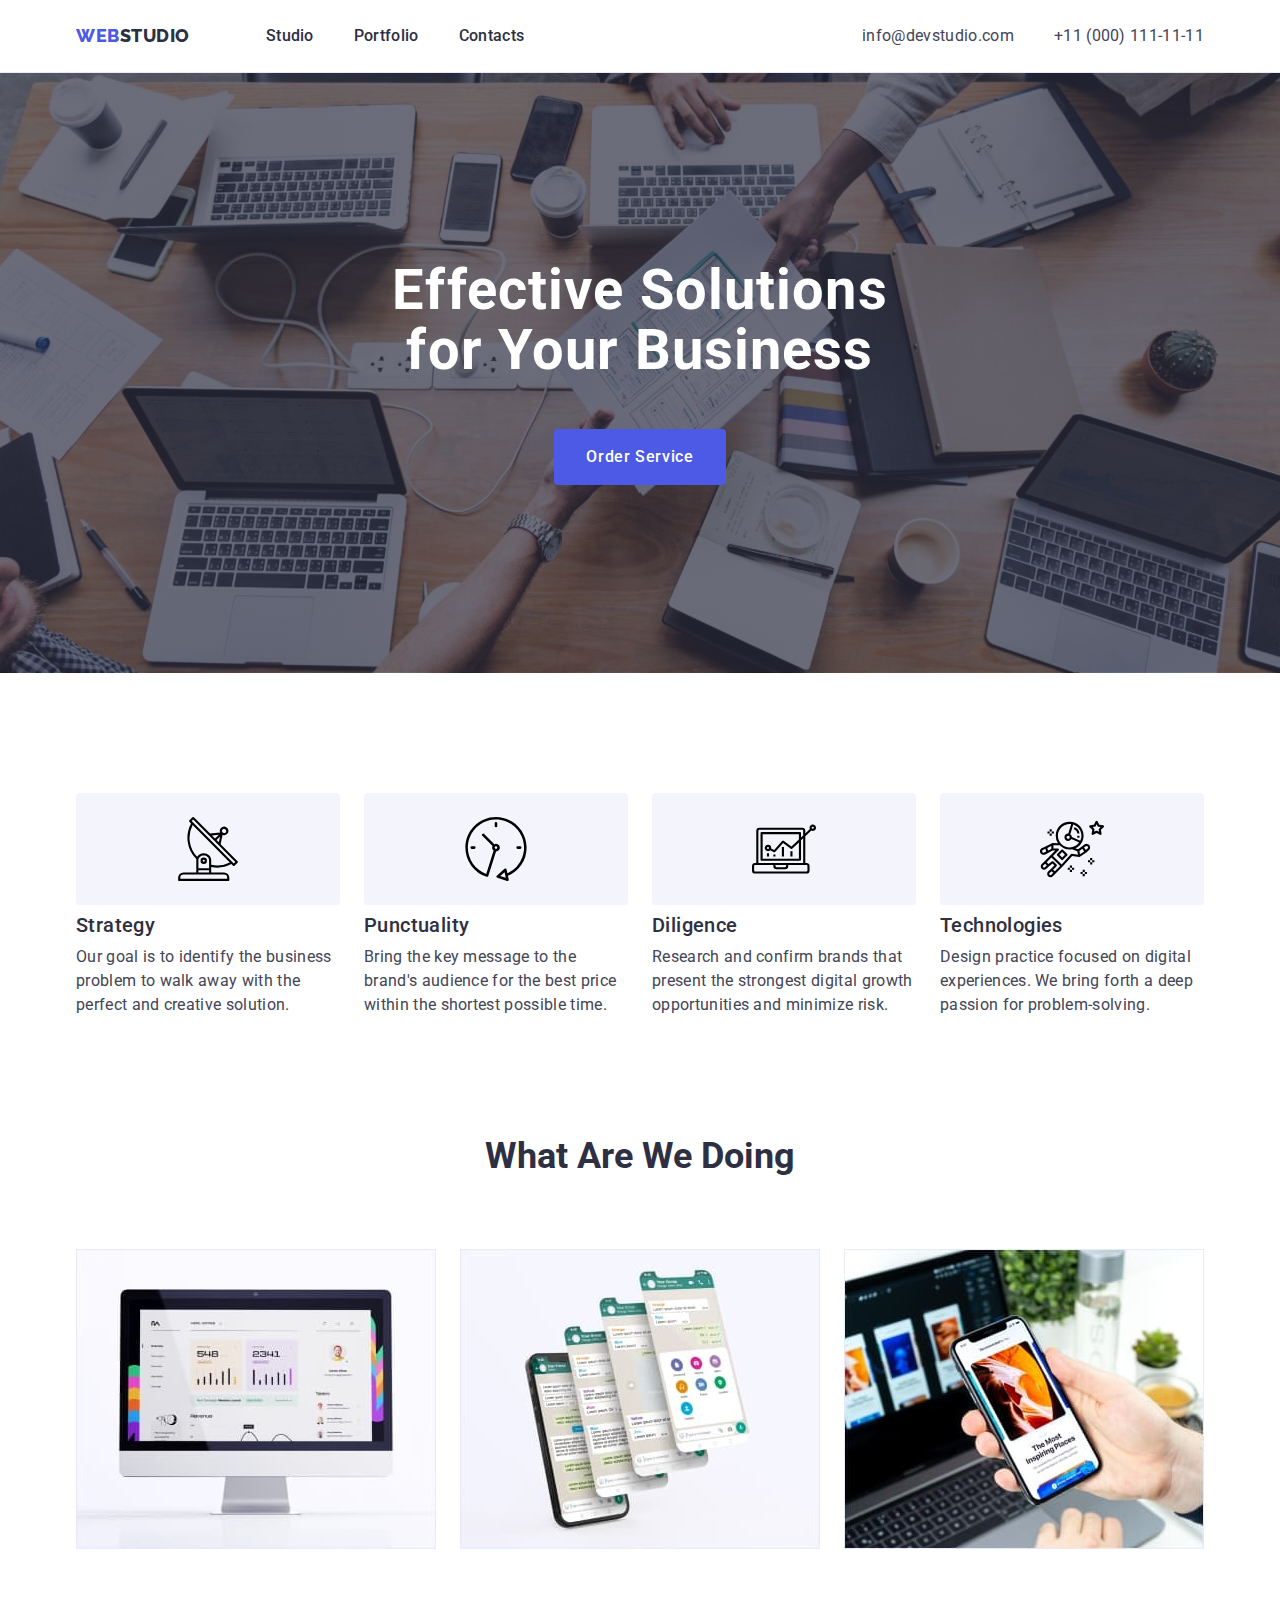
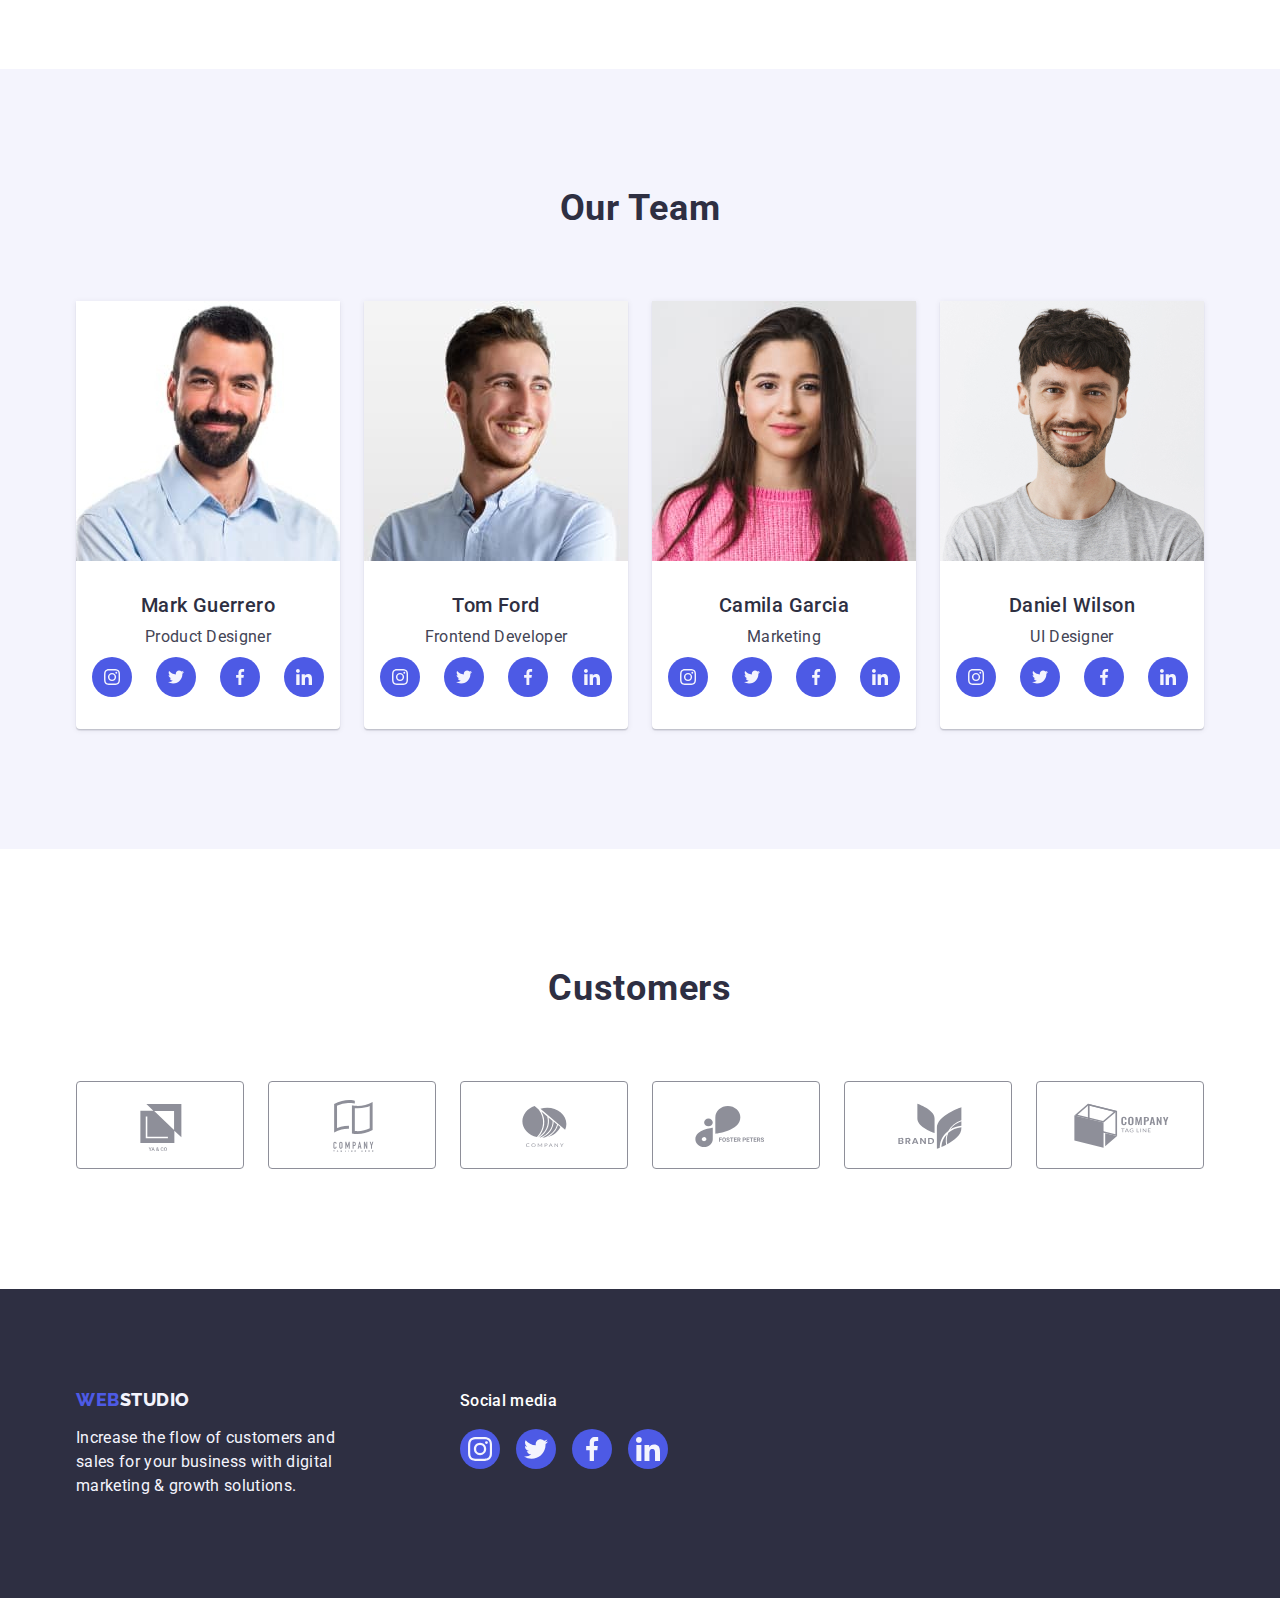
==== index.html @ 3f668e4c "Initial commit" ====
<!DOCTYPE html>
<html lang="en">
  <head>
    <meta charset="UTF-8" />
    <meta http-equiv="X-UA-Compatible" content="IE=edge" />
    <meta name="viewport" content="width=device-width, initial-scale=1.0" />
    <link
      rel="stylesheet"
      href="https://cdnjs.cloudflare.com/ajax/libs/modern-normalize/2.0.0/modern-normalize.min.css"
    />
    <link rel="stylesheet" href="./css/style.css" />
    <link rel="preconnect" href="https://fonts.googleapis.com" />
    <link rel="preconnect" href="https://fonts.gstatic.com" crossorigin />
    <link
      href="https://fonts.googleapis.com/css2?family=Raleway:wght@800&display=swap"
      rel="stylesheet"
    />
    <link
      href="https://fonts.googleapis.com/css2?family=Raleway:wght@800&family=Roboto:wght@400;500;700;900&display=swap"
      rel="stylesheet"
    />
    <title>WebStudio</title>
  </head>
  <body>
    <header class="header_section">
      <div class="container header_wrapper">
        <nav class="navigation_section">
          <a class="logo link" href="./index.html"
            >Web<span class="studio">Studio</span></a
          >
          <ul class="navigation_list list">
            <li class="navigation_item_list">
              <a class="navigation_item link" href="./index.html">Studio</a>
            </li>
            <li class="navigation_item_list">
              <a class="navigation_item link" href="./portfolio.html"
                >Portfolio</a
              >
            </li>
            <li class="navigation_item_list">
              <a class="navigation_item link" href="">Contacts</a>
            </li>
          </ul>
        </nav>
        <address class="adress_general">
          <ul class="adress list">
            <li class="adress_site">
              <a class="adress_item link" href="mailto:info@devstudio.com"
                >info@devstudio.com</a
              >
            </li>
            <li class="adress_tel">
              <a class="adress_item link" href="tel:+110001111111"
                >+11 (000) 111-11-11</a
              >
            </li>
          </ul>
        </address>
      </div>
    </header>
    <main>
      <section class="effective_section">
        <div class="container">
          <h1 class="title_main_section">
            Effective Solutions for Your Business
          </h1>
          <button class="btn_ord" type="button">Order Service</button>
        </div>
      </section>

      <section class="features">
        <div class="container">
          <h2 class="features_title">Features</h2>

          <ul class="features_ul list">
            <li class="features_item">
              <div class="feature_icon">
                <svg class="features_img" width="64" height="64">
                  <use href="./images/icons.svg#icon-antenna"></use>
                </svg>
              </div>
              <h3 class="features_subtitle">Strategy</h3>
              <p class="features_description">
                Our goal is to identify the business problem to walk away with
                the perfect and creative solution.
              </p>
            </li>
            <li class="features_item">
              <div class="feature_icon">
                <svg class="features_img" width="64" height="64">
                  <use href="./images/icons.svg#icon-clock"></use>
                </svg>
              </div>
              <h3 class="features_subtitle">Punctuality</h3>
              <p class="features_description">
                Bring the key message to the brand's audience for the best price
                within the shortest possible time.
              </p>
            </li>
            <li class="features_item">
              <div class="feature_icon">
                <svg class="features_img" width="64" height="64">
                  <use href="./images/icons.svg#icon-diagram"></use>
                </svg>
              </div>
              <h3 class="features_subtitle">Diligence</h3>
              <p class="features_description">
                Research and confirm brands that present the strongest digital
                growth opportunities and minimize risk.
              </p>
            </li>
            <li class="features_item">
              <div class="feature_icon">
                <svg class="features_img" width="64" height="64">
                  <use href="./images/icons.svg#icon-astronaut"></use>
                </svg>
              </div>
              <h3 class="features_subtitle">Technologies</h3>
              <p class="features_description">
                Design practice focused on digital experiences. We bring forth a
                deep passion for problem-solving.
              </p>
            </li>
          </ul>
        </div>
      </section>

      <section class="works">
        <div class="container">
          <h2 class="title_works">What are we doing</h2>
          <ul class="works_list list">
            <li class="work_photo">
              <img src="./images/desktop.jpg" alt="desctop" width="360" />
            </li>
            <li class="work_photo">
              <img src="./images/mobile.jpg" alt="desctop" width="360" />
            </li>
            <li class="work_photo">
              <img src="./images/mix.jpg" alt="adaptive" width="360" />
            </li>
          </ul>
        </div>
      </section>
      <section class="team">
        <div class="container">
          <h2 class="title_team">Our Team</h2>
          <ul class="list_team list">
            <li class="workers">
              <img src="./images/beard.jpg" alt="man" width="264" />
              <div class="container_team">
                <h3 class="title_workers">Mark Guerrero</h3>
                <p class="description_workers">Product Designer</p>
                <ul class="social_list list">
                  <li class="social_item">
                    <a href="" class="social_link link">
                      <svg class="social_svg" width="16" height="16">
                        <use href="./images/icons.svg#icon-instagram"></use>
                      </svg>
                    </a>
                  </li>
                  <li class="social_item">
                    <a href="" class="social_link link">
                      <svg class="social_svg" width="16" height="16">
                        <use href="./images/icons.svg#icon-twitter"></use>
                      </svg>
                    </a>
                  </li>
                  <li class="social_item">
                    <a href="" class="social_link link">
                      <svg class="social_svg" width="16" height="16">
                        <use href="./images/icons.svg#icon-facebook"></use>
                      </svg>
                    </a>
                  </li>
                  <li class="social_item">
                    <a href="" class="social_link link">
                      <svg class="social_svg" width="16" height="16">
                        <use href="./images/icons.svg#icon-linkedin"></use>
                      </svg>
                    </a>
                  </li>
                </ul>
              </div>
            </li>
            <li class="workers">
              <img src="./images/small_beard.jpg" alt="man" width="264" />
              <div class="container_team">
                <h3 class="title_workers">Tom Ford</h3>
                <p class="description_workers">Frontend Developer</p>
                <ul class="social_list list">
                  <li class="social_item">
                    <a href="" class="social_link link">
                      <svg class="social_svg" width="16" height="16">
                        <use href="./images/icons.svg#icon-instagram"></use>
                      </svg>
                    </a>
                  </li>
                  <li class="social_item">
                    <a href="" class="social_link link">
                      <svg class="social_svg" width="16" height="16">
                        <use href="./images/icons.svg#icon-twitter"></use>
                      </svg>
                    </a>
                  </li>
                  <li class="social_item">
                    <a href="" class="social_link link">
                      <svg class="social_svg" width="16" height="16">
                        <use href="./images/icons.svg#icon-facebook"></use>
                      </svg>
                    </a>
                  </li>
                  <li class="social_item">
                    <a href="" class="social_link link">
                      <svg class="social_svg" width="16" height="16">
                        <use href="./images/icons.svg#icon-linkedin"></use>
                      </svg>
                    </a>
                  </li>
                </ul>
              </div>
            </li>
            <li class="workers">
              <img src="./images/woman.jpg" alt="woman" width="264" />
              <div class="container_team">
                <h3 class="title_workers">Camila Garcia</h3>
                <p class="description_workers">Marketing</p>
                <ul class="social_list list">
                  <li class="social_item">
                    <a href="" class="social_link link">
                      <svg class="social_svg" width="16" height="16">
                        <use href="./images/icons.svg#icon-instagram"></use>
                      </svg>
                    </a>
                  </li>
                  <li class="social_item">
                    <a href="" class="social_link link">
                      <svg class="social_svg" width="16" height="16">
                        <use href="./images/icons.svg#icon-twitter"></use>
                      </svg>
                    </a>
                  </li>
                  <li class="social_item">
                    <a href="" class="social_link link">
                      <svg class="social_svg" width="16" height="16">
                        <use href="./images/icons.svg#icon-facebook"></use>
                      </svg>
                    </a>
                  </li>
                  <li class="social_item">
                    <a href="" class="social_link link">
                      <svg class="social_svg" width="16" height="16">
                        <use href="./images/icons.svg#icon-linkedin"></use>
                      </svg>
                    </a>
                  </li>
                </ul>
              </div>
            </li>
            <li class="workers">
              <img src="./images/medium_beard.jpg" alt="man" width="264" />
              <div class="container_team">
                <h3 class="title_workers">Daniel Wilson</h3>
                <p class="description_workers">UI Designer</p>
                <ul class="social_list list">
                  <li class="social_item">
                    <a href="" class="social_link link">
                      <svg class="social_svg" width="16" height="16">
                        <use href="./images/icons.svg#icon-instagram"></use>
                      </svg>
                    </a>
                  </li>
                  <li class="social_item">
                    <a href="" class="social_link link">
                      <svg class="social_svg" width="16" height="16">
                        <use href="./images/icons.svg#icon-twitter"></use>
                      </svg>
                    </a>
                  </li>
                  <li class="social_item">
                    <a href="" class="social_link link">
                      <svg class="social_svg" width="16" height="16">
                        <use href="./images/icons.svg#icon-facebook"></use>
                      </svg>
                    </a>
                  </li>
                  <li class="social_item">
                    <a href="" class="social_link link">
                      <svg class="social_svg" width="16" height="16">
                        <use href="./images/icons.svg#icon-linkedin"></use>
                      </svg>
                    </a>
                  </li>
                </ul>
              </div>
            </li>
          </ul>
        </div>
      </section>
      <section class="customers">
        <div class="container">
          <h2 class="title_customers">Customers</h2>
          <ul class="list_customers list">
            <li class="customer_item">
              <a href="" class="customers_link">
                <svg class="img_customers" width="104" height="56">
                  <use href="./images/icons.svg#icon-Logo"></use>
                </svg>
              </a>
            </li>
            <li class="customer_item">
              <a href="" class="customers_link">
                <svg class="img_customers" width="104" height="56">
                  <use href="./images/icons.svg#icon-Logo1"></use>
                </svg>
              </a>
            </li>
            <li class="customer_item">
              <a href="" class="customers_link">
                <svg class="img_customers" width="104" height="56">
                  <use href="./images/icons.svg#icon-Logo2"></use>
                </svg>
              </a>
            </li>
            <li class="customer_item">
              <a href="" class="customers_link">
                <svg class="img_customers" width="104" height="56">
                  <use href="./images/icons.svg#icon-Logo3"></use>
                </svg>
              </a>
            </li>
            <li class="customer_item">
              <a href="" class="customers_link">
                <svg class="img_customers" width="104" height="56">
                  <use href="./images/icons.svg#icon-Logo4"></use>
                </svg>
              </a>
            </li>
            <li class="customer_item">
              <a href="" class="customers_link">
                <svg class="img_customers" width="104" height="56">
                  <use href="./images/icons.svg#icon-Logo5"></use>
                </svg>
              </a>
            </li>
          </ul>
        </div>
      </section>
    </main>

    <footer class="footer_main">
      <div class="container footer_container">
        <div class="footer_text">
          <a class="logo_footer link" href="./index.html"
            >Web<span class="footer_logo_span">Studio</span></a
          >
          <p class="footer_p">
            Increase the flow of customers and sales for your business with
            digital marketing & growth solutions.
          </p>
        </div>
        <div class="social_footer">
          <p class="social_footer_text">Social media</p>
          <ul class="social_list social_list_footer list">
            <li class="social_item social_item_footer">
              <a href="" class="social_link social_link_footer link">
                <svg class="social_svg" width="24" height="24">
                  <use href="./images/icons.svg#icon-instagram"></use>
                </svg>
              </a>
            </li>
            <li class="social_item social_item_footer">
              <a href="" class="social_link social_link_footer link">
                <svg class="social_svg" width="24" height="24">
                  <use href="./images/icons.svg#icon-twitter"></use>
                </svg>
              </a>
            </li>
            <li class="social_item social_item_footer">
              <a href="" class="social_link social_link_footer link">
                <svg class="social_svg" width="24" height="24">
                  <use href="./images/icons.svg#icon-facebook"></use>
                </svg>
              </a>
            </li>
            <li class="social_item social_item_footer">
              <a href="" class="social_link social_link_footer link">
                <svg class="social_svg" width="24" height="24">
                  <use href="./images/icons.svg#icon-linkedin"></use>
                </svg>
              </a>
            </li>
          </ul>
        </div>
      </div>
    </footer>
  </body>
</html>
---- css/style.css ----
:root {
  --slate: #434455;
  --iris: #4d5ae5;
  --navyblue: #2e2f42;
  --ocean: #404bbf;
}
h1,
h2,
h3,
h4,
h5,
h6,
p,
ul {
  margin: 0;
  padding: 0;
}
img {
  display: block;
  max-width: 100%;
  height: auto;
}
.container {
  width: 1158px;
  padding: 0 15px;
  margin: 0 auto;
}
body {
  font-family: "Roboto", sans-serif;
  color: var(--slate);
  background-color: #ffffff;
}
.link {
  text-decoration: none;
}
.list {
  list-style: none;
}

/* HEADER FOR TWO PAGEs*/
.header_section {
  border-bottom: 1px solid #e7e9fc;
  box-shadow: 0px 1px 6px 0px rgba(46, 47, 66, 0.08),
    0px 1px 1px 0px rgba(46, 47, 66, 0.16),
    0px 2px 1px 0px rgba(46, 47, 66, 0.08);
}
.header_wrapper {
  display: flex;
}
.logo {
  font-family: "Raleway", sans-serif;
  font-weight: 800;
  font-size: 18px;
  line-height: 1.17;
  letter-spacing: 0.03em;
  text-transform: uppercase;
  color: var(--iris);
  margin-right: 76px;
}
.navigation_section {
  display: flex;
  align-items: center;
}
.navigation_list {
  display: flex;
}
.navigation_item_list:not(:last-child) {
  margin-right: 40px;
}
.navigation_item {
  font-weight: 500;
  font-size: 16px;
  line-height: 1.5;
  letter-spacing: 0.02em;
  color: var(--navyblue);
  padding: 24px 0;
  display: block;
}
.navigation_item:hover {
  color: var(--ocean);
}
.navigation_item:focus {
  color: var(--ocean);
}

.adress_general {
  font-style: normal;
  margin-left: auto;
}
.adress {
  display: flex;
}
.adress_site {
  margin-right: 40px;
}

.studio {
  color: var(--navyblue);
}
.navigation_item {
  font-family: "Roboto", sans-serif;
  font-weight: 500;
  font-size: 16px;
  color: var(--navyblue);
  letter-spacing: 0.02em;
}
.navigation_item:active {
  color: var(--ocean);
  text-decoration: underline;
}

.adress_item {
  font-family: "Roboto", sans-serif;
  font-style: normal;
  font-weight: 400;
  font-size: 16px;
  color: var(--slate);
  letter-spacing: 0.02em;
  line-height: 1.5;
  padding: 24px 0;
  display: block;
}
.adress_item:hover {
  color: var(--ocean);
}
.adress_item:focus {
  color: var(--ocean);
}
/* END HEADER FOR TWO PAGEs*/
/*FOOTER FOR TWO PAGES */
.footer_container {
  display: flex;
  align-items: baseline;
}
.social_footer_text {
  color: white;
  margin-bottom: 16px;
  font-size: 16px;
  font-weight: 500;
  line-height: 1.5;
  letter-spacing: 0.02em;
}
.social_footer .social_list_footer {
  gap: 16px;
}

.social_item_footer:hover .social_link_footer {
  background-color: #31d0aa;
}
.social_item .social_link_footer:focus {
  background-color: #31d0aa;
}
.footer_text {
  margin-right: 120px;
}
.footer_p {
  font-family: "Roboto", sans-serif;
  font-style: normal;
  font-weight: 400;
  font-size: 16px;
  line-height: 24px;
  letter-spacing: 0.02em;
  color: #f4f4fd;
  width: 264px;
}
.logo_footer {
  font-family: "Raleway", sans-serif;
  line-height: 1.17;
  font-weight: 800;
  font-size: 18px;
  letter-spacing: 0.03em;
  text-transform: uppercase;
  color: var(--iris);
  display: inline-block;
  margin-bottom: 16px;
}
.footer_logo_span {
  color: #f4f4fd;
}
.footer_main {
  background-color: var(--navyblue);
  padding: 100px 0;
}
/*END FOOTER FOR TWO PAGES */
/*   
MAIN PAGE START
*/
.btn_ord {
  font-family: "Roboto", sans-serif;
  line-height: 24px;
  font-weight: 500;
  font-size: 16px;
  letter-spacing: 0.04em;
  color: #ffffff;
  background: var(--iris);
  cursor: pointer;
  display: block;
  min-width: 169px;
  height: 56px;
  border: none;
  margin: 0 auto;
  padding: 16px 32px;
  border-radius: 4px;

  margin-top: 48px;
}
.btn_ord:hover {
  background: var(--ocean);
}
.btn_ord:focus {
  background: var(--ocean);
}
.effective_section {
  font-family: "Roboto";
  margin: 0 auto;
  font-weight: 700;
  font-size: 56px;
  line-height: 60px;
  letter-spacing: 0.02em;
  color: #ffffff;
  padding: 188px 0;
  background-image: linear-gradient(
      rgba(46, 47, 66, 0.7),
      rgba(46, 47, 66, 0.7)
    ),
    url("../images/bg/bg.jpeg");
  background-repeat: no-repeat;
  background-position: center center;
  background-size: cover;
  max-width: 1440px;
}
.title_main_section {
  font-size: 56px;
  line-height: 1.07;
  text-align: center;
  letter-spacing: 0.02em;
  max-width: 496px;
  display: block;
  margin: 0 auto;
}
.features {
  padding: 120px 0;
}
.feature_icon {
  display: flex;
  justify-content: center;
  align-items: center;
  height: 112px;
  background-color: #f4f4fd;
  border-radius: 4px;
  margin-bottom: 8px;
}
.feature_icon svg {
  width: 64px;
  height: 64px;
}
.features_description {
  font-family: "Roboto";

  font-size: 16px;
  line-height: 24px;
  letter-spacing: 0.02em;
  color: var(--slate);
}
.features_ul {
  display: flex;
}

.features_item {
  width: calc((100% - 72px) / 4);
}
.features_item:not(:last-child) {
  margin-right: 24px;
}

.features_title {
  position: absolute;
  width: 1px;
  height: 1px;
  margin: -1px;
  border: 0;
  padding: 0;
  white-space: nowrap;
  clip-path: inset(100%);
  clip: rect(0 0 0 0);
  overflow: hidden;
}
.title_works {
  font-family: "Roboto", sans-serif;
  text-align: center;
  font-weight: 700;
  font-size: 36px;
  color: var(--navyblue);
  text-transform: capitalize;
  line-height: 1.11;
  margin-bottom: 72px;
}
.works {
  padding-bottom: 120px;
}
.works_list {
  display: flex;
}
.work_photo {
  display: block;
  width: calc((100% - 48px) / 3);
}
.work_photo:not(:last-child) {
  margin-right: 24px;
}

.team {
  background-color: #f4f4fd;
  padding: 120px 0;
}
.list_team {
  display: flex;
}
.title_team {
  font-family: "Roboto";
  line-height: 1.11;
  font-weight: 700;
  font-size: 36px;
  color: var(--navyblue);
  text-align: center;
  letter-spacing: 0.02em;
  text-transform: capitalize;
  margin-bottom: 72px;
}

.workers {
  background-color: #ffffff;
  width: calc((100% - 72px) / 4);
  border-radius: 0px 0px 4px 4px;
  box-shadow: 0px 2px 1px 0px rgba(46, 47, 66, 0.08),
    0px 1px 1px 0px rgba(46, 47, 66, 0.16),
    0px 1px 6px 0px rgba(46, 47, 66, 0.08);
}
.workers:not(:last-child) {
  margin-right: 24px;
}
.container_team {
  padding: 32px 16px;
}
.title_workers {
  font-family: "Roboto", sans-serif;
  font-weight: 500;
  font-size: 20px;
  line-height: 1.2;
  letter-spacing: 0.02em;
  color: var(--navyblue);
  text-align: center;
  margin-bottom: 8px;
}
.description_workers {
  font-size: 16px;
  letter-spacing: 0.02em;
  line-height: 1.5;
  color: var(--slate);
  text-align: center;
  margin-bottom: 8px;
}
.social_list {
  display: flex;
  justify-content: center;
  gap: 24px;
}
.social_link {
  display: flex;
  width: 40px;
  height: 40px;
  border-radius: 50%;
  background: #4d5ae5;
  justify-content: center;
  align-items: center;
}
.social_link:hover {
  background-color: #404bbf;
}
.social_link:focus {
  background-color: #404bbf;
  outline: none;
}
.social_link svg {
  fill: #f4f4fd;
}
.customers {
  padding: 120px 0;
}

.title_customers {
  font-size: 36px;
  font-family: Roboto;
  font-weight: 700;
  line-height: 40px;
  letter-spacing: 0.72px;
  text-align: center;
  margin-bottom: 72px;
  line-height: 1.11;
  color: #2e2f42;
}
.list_customers {
  display: flex;
  justify-content: center;
  gap: 24px;
}
.customer_item {
  width: calc((100% - 120px) / 6);
  height: 88px;
  border-radius: 4px;
}
.customers_link {
  width: 100%;
  height: 100%;
  border: 1px solid #8e8f99;
  border-radius: 4px;
  display: flex;
  justify-content: center;
  align-items: center;
  color: #8e8f99;
}

.customers_link:hover {
  border-color: #404bbf;
  color: #404bbf;
}
.customers_link:focus {
  border-color: #404bbf;
  color: #404bbf;
}
.img_customers {
  fill: currentColor;
}
/*MAIN PAGE END */
/* SECOND PAGE START*/
.main_section {
  padding: 96px 0 120px;
}

.buttons_filtr {
  display: flex;
  justify-content: center;
  margin-bottom: 72px;
}
.button_filtr {
  font-family: "Roboto", sans-serif;
  color: var(--iris);
  font-weight: 500;
  font-size: 16px;
  line-height: 1.5;
  background: #f4f4fd;
  border: 1px solid #e7e9fc;
  letter-spacing: 0.04em;
  cursor: pointer;
  display: block;
  padding: 12px 24px;
  border-radius: 4px;
}
.button_filtr:hover {
  background-color: var(--ocean);
  color: white;
  border: 1px solid transparent;
  box-shadow: 0px 2px 2px 0px rgba(0, 0, 0, 0.12),
    0px 2px 1px 0px rgba(0, 0, 0, 0.08), 0px 3px 1px 0px rgba(0, 0, 0, 0.1);
}
.button_filtr:focus {
  background-color: var(--ocean);
  color: white;
  border: 1px solid transparent;
  box-shadow: 0px 2px 2px 0px rgba(0, 0, 0, 0.12),
    0px 2px 1px 0px rgba(0, 0, 0, 0.08), 0px 3px 1px 0px rgba(0, 0, 0, 0.1);
}
.button_portfolio_li:not(:last-child) {
  margin-right: 24px;
}
.features_subtitle {
  font-family: "Roboto", sans-serif;
  font-weight: 500;
  font-size: 20px;
  line-height: 24px;
  letter-spacing: 0.02em;
  color: var(--navyblue);
  margin-bottom: 8px;
}
.title_photo {
  font-weight: 500;
  font-size: 20px;
  line-height: 1.2;
  letter-spacing: 0.02em;
  color: var(--navyblue);
  margin-bottom: 8px;
}
.portfolio_card {
  display: block;
}
.portfolio_card:hover {
  box-shadow: 0px 2px 1px 0px rgba(46, 47, 66, 0.08),
    0px 1px 1px 0px rgba(46, 47, 66, 0.16),
    0px 1px 6px 0px rgba(46, 47, 66, 0.08);
}
.portfolio_card:focus {
  box-shadow: 0px 2px 1px 0px rgba(46, 47, 66, 0.08),
    0px 1px 1px 0px rgba(46, 47, 66, 0.16),
    0px 1px 6px 0px rgba(46, 47, 66, 0.08);
}
.photo_list {
  display: flex;
  flex-wrap: wrap;
}
.photo_item {
  width: calc((100% - 48px) / 3);
  margin-right: 24px;
  margin-bottom: 48px;
}

.photo_item:nth-child(3n) {
  margin-right: 0;
}
.photo_item:nth-last-child(-n + 3) {
  margin-bottom: 0;
}

.descriptionPhoto {
  font-family: "Roboto", sans-serif;
  font-weight: 400;
  font-size: 16px;
  line-height: 24px;
  letter-spacing: 0.02em;
  color: var(--slate);
}
.content_photo {
  padding: 32px 16px;
  border: 1px solid #e7e9fc;
  border-top: none;
}
/* SECOND MAIN PAGE END*/
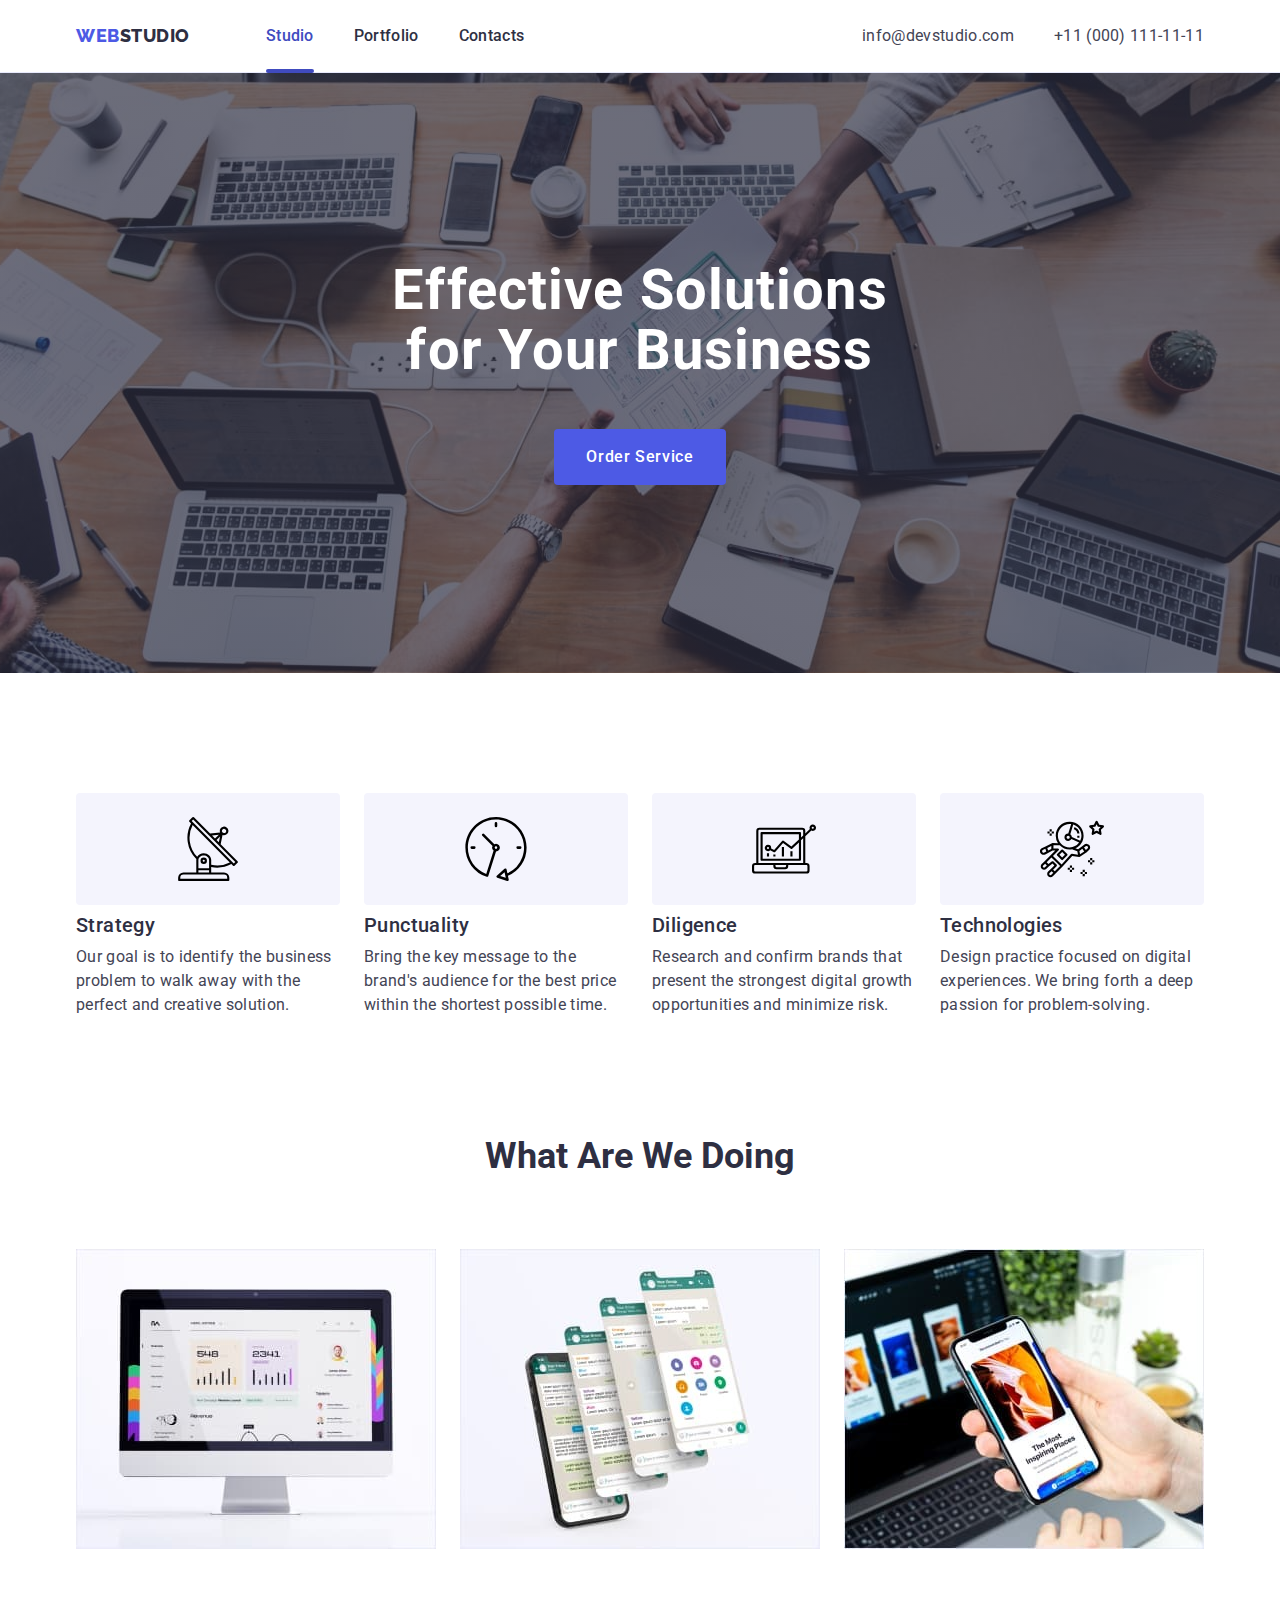
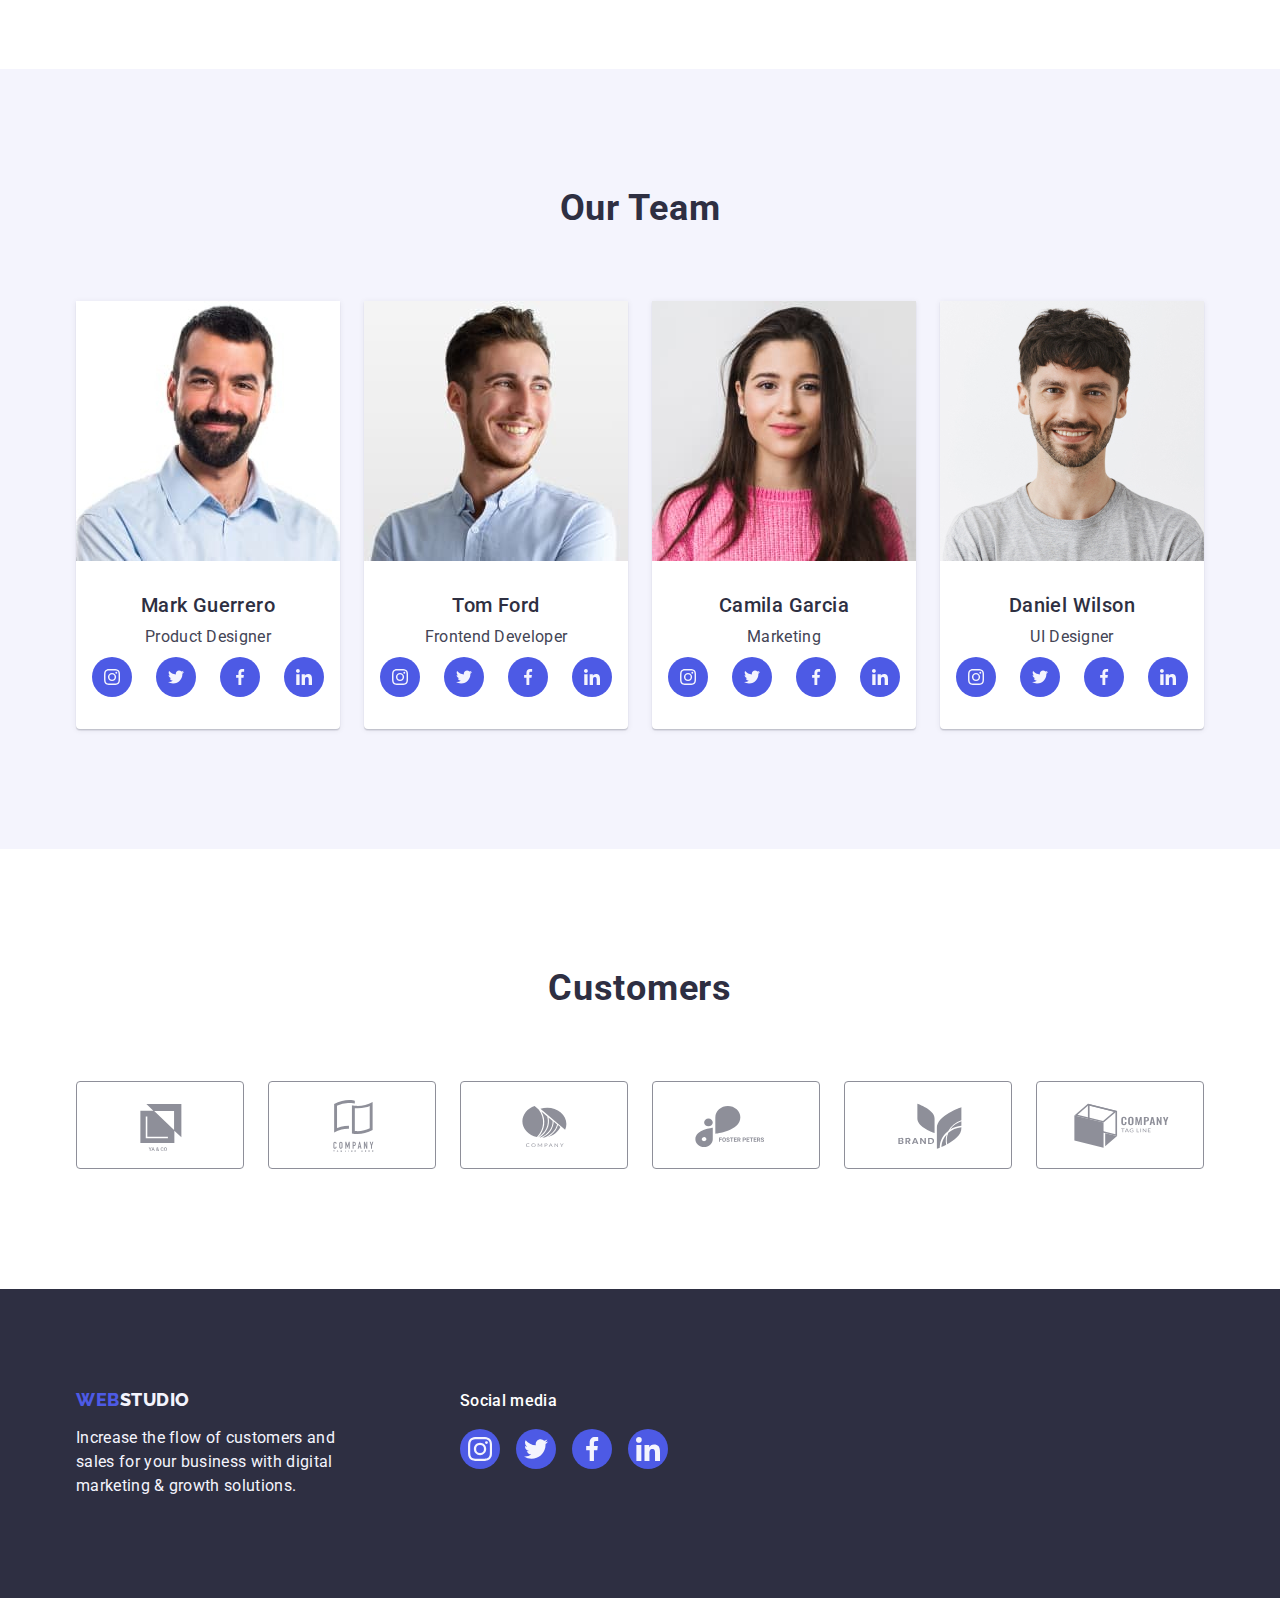
==== commit f94bbd9a: "fix hover" ====
--- a/index.html
+++ b/index.html
@@ -30,7 +30,9 @@
           >
           <ul class="navigation_list list">
             <li class="navigation_item_list">
-              <a class="navigation_item link" href="./index.html">Studio</a>
+              <a class="navigation_item active_link link" href="./index.html"
+                >Studio</a
+              >
             </li>
             <li class="navigation_item_list">
               <a class="navigation_item link" href="./portfolio.html"
@@ -64,7 +66,9 @@
           <h1 class="title_main_section">
             Effective Solutions for Your Business
           </h1>
-          <button class="btn_ord" type="button">Order Service</button>
+          <button data-modal-open class="btn_ord" type="button">
+            Order Service
+          </button>
         </div>
       </section>
 
@@ -393,5 +397,16 @@
         </div>
       </div>
     </footer>
+
+    <div data-modal class="backdrop is-hidden">
+      <div class="modal">
+        <button data-modal-close type="button" class="close_btn">
+          <svg class="icon_close" width="8px" height="8px">
+            <use href="./images/icons.svg#icon-close-black"></use>
+          </svg>
+        </button>
+      </div>
+    </div>
+    <script src="./js/modal.js"></script>
   </body>
 </html>
--- a/css/style.css
+++ b/css/style.css
@@ -75,10 +75,27 @@
   color: var(--navyblue);
   padding: 24px 0;
   display: block;
-}
-.navigation_item:hover {
-  color: var(--ocean);
-}
+  position: relative;
+  transition: color 250ms cubic-bezier(0.4, 0, 0.2, 1);
+  outline: none;
+}
+.navigation_item_list .active_link {
+  color: #404bbf;
+}
+
+.navigation_item_list .active_link::after {
+  content: "";
+  display: block;
+  width: 100%;
+  position: absolute;
+  bottom: -1px;
+  left: 0;
+  height: 4px;
+  border-radius: 2px;
+  background-color: var(--ocean);
+}
+
+.navigation_item:hover,
 .navigation_item:focus {
   color: var(--ocean);
 }
@@ -97,13 +114,7 @@
 .studio {
   color: var(--navyblue);
 }
-.navigation_item {
-  font-family: "Roboto", sans-serif;
-  font-weight: 500;
-  font-size: 16px;
-  color: var(--navyblue);
-  letter-spacing: 0.02em;
-}
+
 .navigation_item:active {
   color: var(--ocean);
   text-decoration: underline;
@@ -119,6 +130,7 @@
   line-height: 1.5;
   padding: 24px 0;
   display: block;
+  transition: color 250ms cubic-bezier(0.4, 0, 0.2, 1);
 }
 .adress_item:hover {
   color: var(--ocean);
@@ -142,6 +154,7 @@
 }
 .social_footer .social_list_footer {
   gap: 16px;
+  transition: background-color 250ms cubic-bezier(0.4, 0, 0.2, 1);
 }
 
 .social_item_footer:hover .social_link_footer {
@@ -201,7 +214,7 @@
   margin: 0 auto;
   padding: 16px 32px;
   border-radius: 4px;
-
+  transition: background-color 250ms cubic-bezier(0.4, 0, 0.2, 1);
   margin-top: 48px;
 }
 .btn_ord:hover {
@@ -373,6 +386,7 @@
   background: #4d5ae5;
   justify-content: center;
   align-items: center;
+  transition: background-color 250ms cubic-bezier(0.4, 0, 0.2, 1);
 }
 .social_link:hover {
   background-color: #404bbf;
@@ -418,6 +432,8 @@
   justify-content: center;
   align-items: center;
   color: #8e8f99;
+  transition: color 250ms cubic-bezier(0.4, 0, 0.2, 1),
+    border-color 250ms cubic-bezier(0.4, 0, 0.2, 1);
 }
 
 .customers_link:hover {
@@ -455,6 +471,10 @@
   display: block;
   padding: 12px 24px;
   border-radius: 4px;
+  transition: color 250ms cubic-bezier(0.4, 0, 0.2, 1),
+    background-color 250ms cubic-bezier(0.4, 0, 0.2, 1),
+    border-color 250ms cubic-bezier(0.4, 0, 0.2, 1),
+    box-shadow 250ms cubic-bezier(0.4, 0, 0.2, 1);
 }
 .button_filtr:hover {
   background-color: var(--ocean);
@@ -492,6 +512,7 @@
 }
 .portfolio_card {
   display: block;
+  transition: box-shadow 250ms cubic-bezier(0.4, 0, 0.2, 1);
 }
 .portfolio_card:hover {
   box-shadow: 0px 2px 1px 0px rgba(46, 47, 66, 0.08),
@@ -534,3 +555,90 @@
   border-top: none;
 }
 /* SECOND MAIN PAGE END*/
+/* OVERLAY*/
+.photo_overlay {
+  position: relative;
+  overflow: hidden;
+}
+.text_overlay {
+  position: absolute;
+  height: 100%;
+  background-color: var(--iris);
+  font-size: 16px;
+  font-style: normal;
+  font-weight: 400;
+  line-height: 24px;
+  letter-spacing: 0.32px;
+  color: #f4f4fd;
+  padding: 40px 32px 0;
+  transform: translateY(100%);
+  transition: transform 250ms cubic-bezier(0.4, 0, 0.2, 1);
+}
+.photo_overlay:hover .text_overlay,
+.photo_overlay:focus .text_overlay {
+  transform: translateY(0%);
+}
+
+/*BACKDROP */
+.backdrop {
+  width: 100%;
+  height: 100%;
+  position: fixed;
+  top: 0;
+  left: 0;
+  z-index: 100;
+  background-color: rgba(46, 47, 66, 0.4);
+  transform: translateX(0);
+  transition: opacity 250ms cubic-bezier(0.4, 0, 0.2, 1),
+    visibility 250ms cubic-bezier(0.4, 0, 0.2, 1);
+}
+.backdrop.is-hidden {
+  visibility: hidden;
+  opacity: 0;
+  pointer-events: none;
+  transform: translateX(-100%);
+}
+.modal {
+  width: 408px;
+  min-height: 584px;
+  position: absolute;
+  top: 50%;
+  left: 50%;
+  transform: translate(-50%, -50%), scale(1);
+  background-color: rgba(252, 252, 252, 1);
+  box-shadow: 0px 1px 1px rgba(0, 0, 0, 0.14), 0px 1px 3px rgba(0, 0, 0, 0.12),
+    0px 2px 1px rgba(0, 0, 0, 0.2);
+  border-radius: 4px;
+  opacity: 1;
+  transition: transform 250ms cubic-bezier(0.4, 0, 0.2, 1);
+}
+.backdrop.is-hidden .modal {
+  transform: scale(0.2);
+  opacity: 0;
+}
+.close_btn {
+  padding: 0;
+  display: flex;
+  justify-content: center;
+  align-items: center;
+  width: 24px;
+  height: 24px;
+  border-radius: 50%;
+  border: 1px solid rgba(0, 0, 0, 0.1);
+  background-color: rgba(231, 233, 252, 1);
+  position: absolute;
+  top: 24px;
+  right: 24px;
+  cursor: pointer;
+  transition: background-color 250ms cubic-bezier(0.4, 0, 0.2, 1),
+    border 250ms cubic-bezier(0.4, 0, 0.2, 1);
+}
+.close_btn:hover,
+.close_btn:focus {
+  background-color: #404bbf;
+  border: none;
+  fill: #ffffff;
+}
+.icon_close {
+  transition: fill 250ms cubic-bezier(0.4, 0, 0.2, 1);
+}
